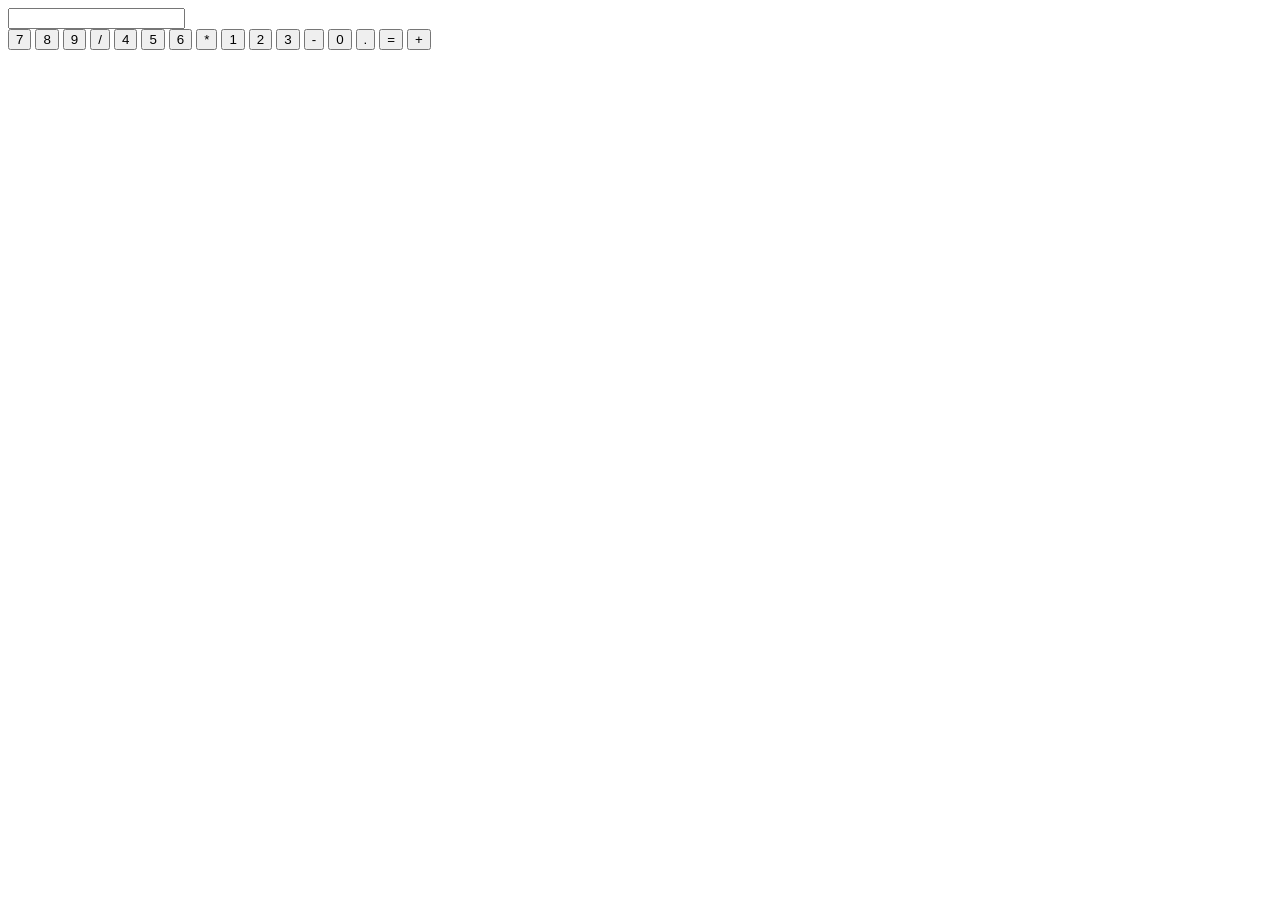
==== Calculator/index.html @ 197c93b3 "html added" ====
<!DOCTYPE html>
<html lang="en">    
<head>
    <meta charset="UTF-8">
    <meta http-equiv="X-UA-Compatible" content="IE=edge">
    <meta name="viewport" content="width=device-width, initial-scale=1.0">
    <title>Calculator</title>
    <link rel="stylesheet" href="style.css">
</head>
<body>  
    <div id="calculator">
        <input id="display"  readonly>
        <div class="buttons">
            <button onclick="appendToDisplay('7')">7</button>
            <button onclick="appendToDisplay('8')">8</button>
            <button onclick="appendToDisplay('9')">9</button>
            <button onclick="appendToDisplay('/')">/</button>
            <button onclick="appendToDisplay('4')">4</button>
            <button onclick="appendToDisplay('5')">5</button>
            <button onclick="appendToDisplay('6')">6</button>
            <button onclick="appendToDisplay('*')">*</button>
            <button onclick="appendToDisplay('1')">1</button>
            <button onclick="appendToDisplay('2')">2</button>
            <button onclick="appendToDisplay('3')">3</button>
            <button onclick="appendToDisplay('-')">-</button>
            <button onclick="appendToDisplay('0')">0</button>
            <button onclick="appendToDisplay('.')">.</button>
            <button onclick="calculate()">=</button>
            <button onclick="appendToDisplay('+')">+</button>
        </div>
    </div>

</html>
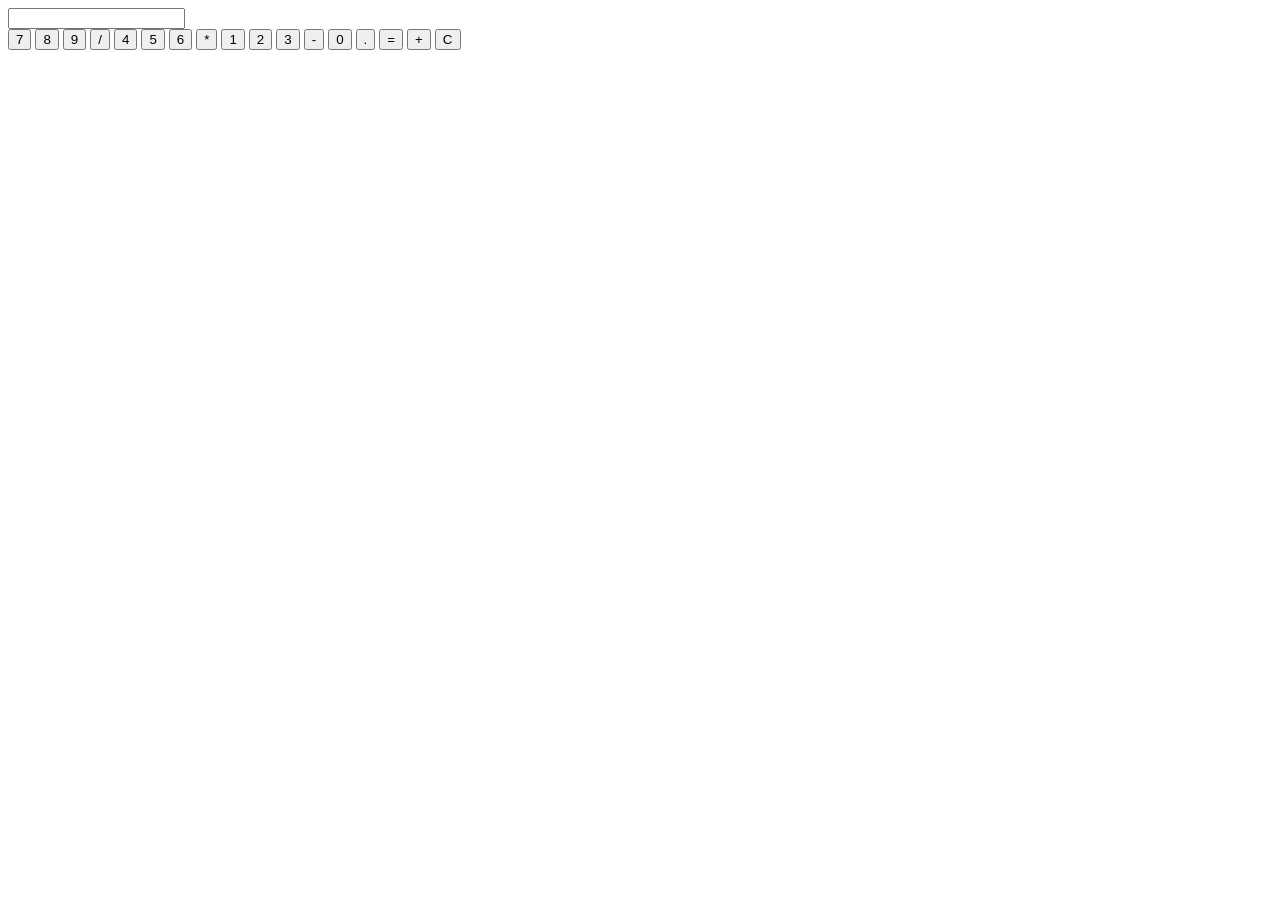
==== commit fa58c573: "Edits in html" ====
--- a/Calculator/index.html
+++ b/Calculator/index.html
@@ -9,8 +9,8 @@
 </head>
 <body>  
     <div id="calculator">
-        <input id="display"  readonly>
-        <div class="buttons">
+        <input id="display"  readonly> 
+        <div id="buttons">
             <button onclick="appendToDisplay('7')">7</button>
             <button onclick="appendToDisplay('8')">8</button>
             <button onclick="appendToDisplay('9')">9</button>
@@ -27,7 +27,9 @@
             <button onclick="appendToDisplay('.')">.</button>
             <button onclick="calculate()">=</button>
             <button onclick="appendToDisplay('+')">+</button>
+            <button onclick="clearDisplay()">C</button>
         </div>
     </div>
+    </body>
 
 </html>
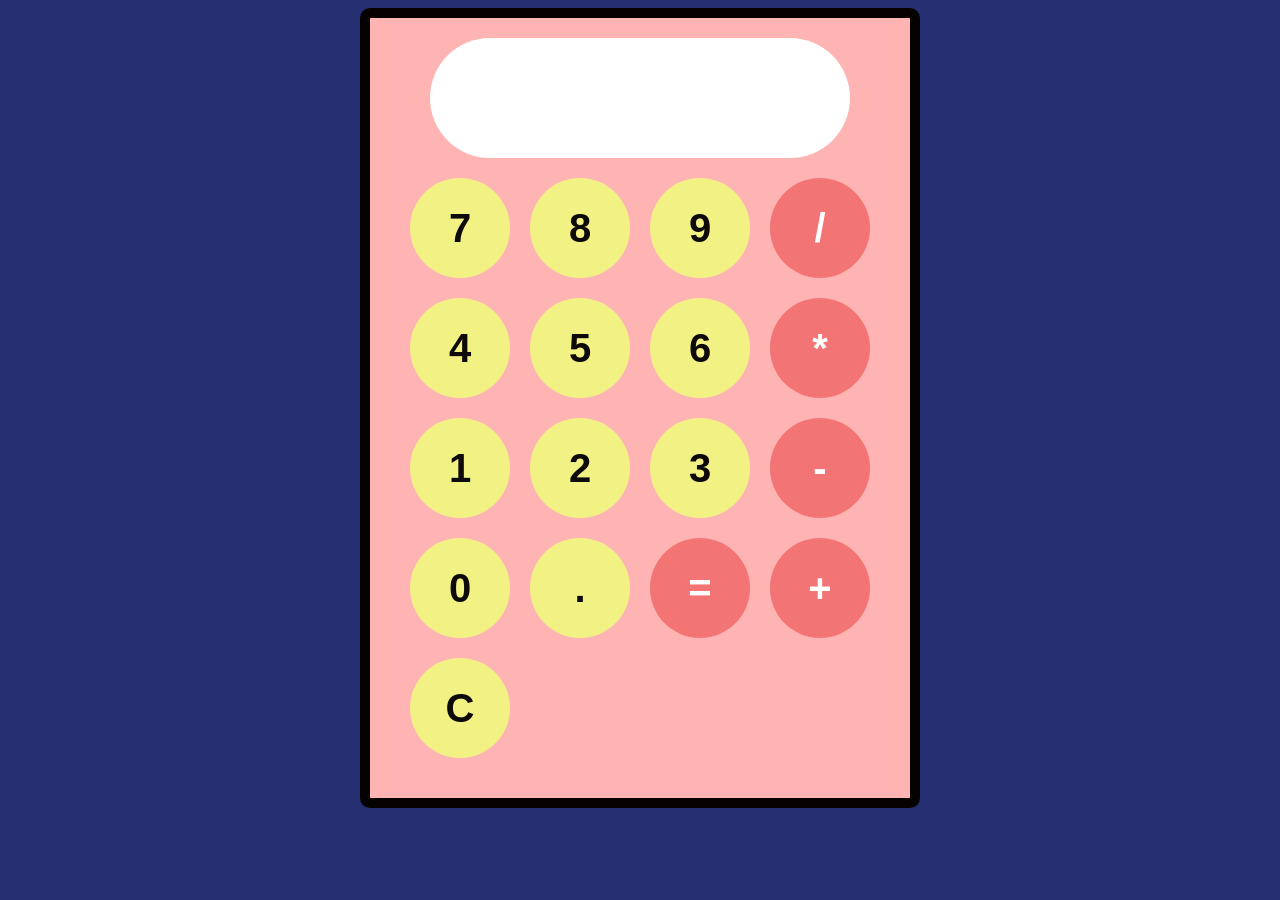
==== commit bd157cc7: "Styling completed" ====
--- a/Calculator/index.html
+++ b/Calculator/index.html
@@ -14,19 +14,19 @@
             <button onclick="appendToDisplay('7')">7</button>
             <button onclick="appendToDisplay('8')">8</button>
             <button onclick="appendToDisplay('9')">9</button>
-            <button onclick="appendToDisplay('/')">/</button>
+            <button class="operator" onclick="appendToDisplay('/')">/</button>
             <button onclick="appendToDisplay('4')">4</button>
             <button onclick="appendToDisplay('5')">5</button>
             <button onclick="appendToDisplay('6')">6</button>
-            <button onclick="appendToDisplay('*')">*</button>
+            <button class="operator" onclick="appendToDisplay('*')">*</button>
             <button onclick="appendToDisplay('1')">1</button>
             <button onclick="appendToDisplay('2')">2</button>
             <button onclick="appendToDisplay('3')">3</button>
-            <button onclick="appendToDisplay('-')">-</button>
+            <button class="operator" onclick="appendToDisplay('-')">-</button>
             <button onclick="appendToDisplay('0')">0</button>
             <button onclick="appendToDisplay('.')">.</button>
-            <button onclick="calculate()">=</button>
-            <button onclick="appendToDisplay('+')">+</button>
+            <button class="operator" onclick="calculate()">=</button>
+            <button class="operator" onclick="appendToDisplay('+')">+</button>
             <button onclick="clearDisplay()">C</button>
         </div>
     </div>
--- a/Calculator/style.css
+++ b/Calculator/style.css
@@ -0,0 +1,59 @@
+body{
+    display: flex;
+    flex-direction: column;
+    align-items: center;
+    justify-content: center;
+    background-color: rgb(38, 47, 113);
+}
+
+#buttons button {
+    width: 100px;
+    height: 100px;
+    font-size: 40px;
+    border: none;
+    border-radius: 100px;
+    background-color: #f1f184;
+    color: rgb(15, 10, 10);
+    font-weight: bold;
+}
+
+#buttons button:hover {
+    background-color: #fcfcca;
+    cursor: pointer;
+}
+
+#buttons {
+    display: grid;
+    grid-template-columns: repeat(4, 1fr);
+    gap: 20px;
+    padding: 20px;
+}
+
+#calculator {
+    display: flex;
+    flex-direction: column;
+    align-items: center;
+    justify-content: center;
+    background-color: rgb(255, 180, 180);
+    border: 10px solid #060202;
+    padding: 20px;
+    border-radius: 10px;
+}
+
+#display {
+    width: 400px;
+    height: 100px;
+    font-size: 40px;
+    padding: 10px;
+    border: none;
+    border-radius: 100px;
+}
+
+#buttons .operator {
+    background-color: rgb(243, 116, 116);
+    color: white;
+}
+
+#buttons .operator:hover {
+    background-color: rgb(244, 99, 99);
+}
